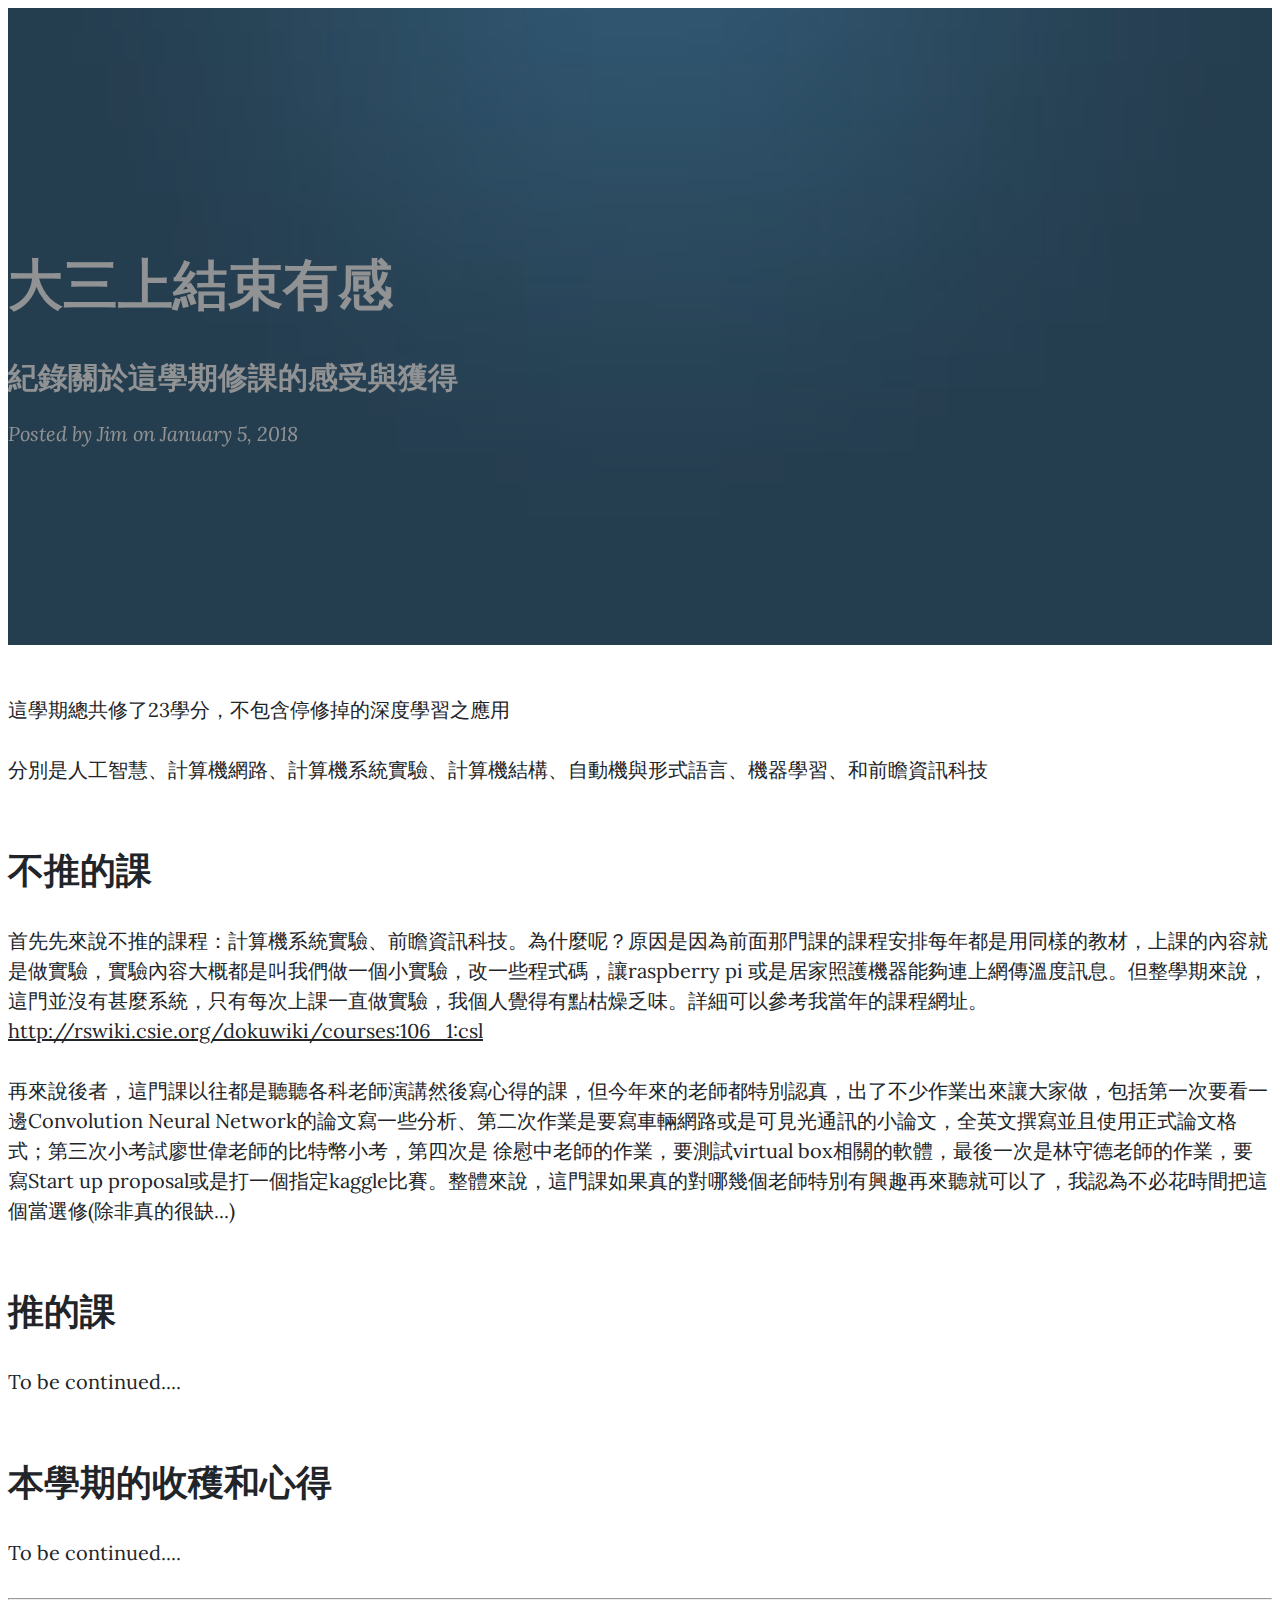
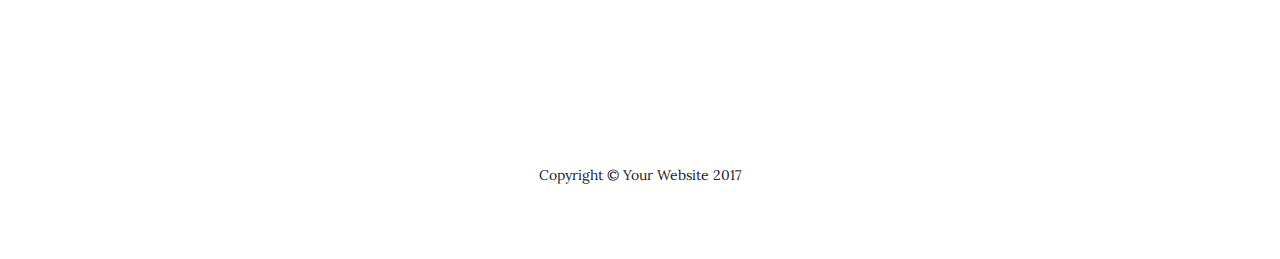
==== post.html @ 98096a2b "add first post" ====
<!DOCTYPE html>
<html lang="en">

  <head>

    <meta charset="utf-8">
    <meta name="viewport" content="width=device-width, initial-scale=1, shrink-to-fit=no">
    <meta name="description" content="">
    <meta name="author" content="">

    <title>Post</title>

    <!-- Bootstrap core CSS -->
    <link href="vendor/bootstrap/css/bootstrap.min.css" rel="stylesheet">

    <!-- Custom fonts for this template -->
    <link href="vendor/font-awesome/css/font-awesome.min.css" rel="stylesheet" type="text/css">
    <link href='https://fonts.googleapis.com/css?family=Lora:400,700,400italic,700italic' rel='stylesheet' type='text/css'>
    <link href='https://fonts.googleapis.com/css?family=Open+Sans:300italic,400italic,600italic,700italic,800italic,400,300,600,700,800' rel='stylesheet' type='text/css'>

    <!-- Custom styles for this template -->
    <link href="css/clean-blog.css" rel="stylesheet">

  </head>

  <body>

    <!-- Navigation -->
    <nav class="navbar navbar-expand-lg navbar-light fixed-top" id="mainNav">
      <div class="container">
        <a class="navbar-brand" href="index.html">Jim's Website</a>
        <button class="navbar-toggler navbar-toggler-right" type="button" data-toggle="collapse" data-target="#navbarResponsive" aria-controls="navbarResponsive" aria-expanded="false" aria-label="Toggle navigation">
          Menu
          <i class="fa fa-bars"></i>
        </button>
        <div class="collapse navbar-collapse" id="navbarResponsive">
          <ul class="navbar-nav ml-auto">
            <li class="nav-item">
              <a class="nav-link" href="index.html">Home</a>
            </li>
            <li class="nav-item">
              <a class="nav-link" href="about.html">About</a>
            </li>
            <li class="nav-item">
              <a class="nav-link" href="post.html">Post</a>
            </li>
            <li class="nav-item">
              <a class="nav-link" href="contact.html">Contact</a>
            </li>
          </ul>
        </div>
      </div>
    </nav>

    <!-- Page Header -->
    <header class="masthead" style="background-image: url('img/post-bg.jpg')">
      <div class="overlay"></div>
      <div class="container">
        <div class="row">
          <div class="col-lg-8 col-md-10 mx-auto">
            <div class="post-heading">
              <h1>大三上結束有感</h1>
              <h2 class="subheading">紀錄關於這學期修課的感受與獲得</h2>
              <span class="meta">Posted by Jim
              on January 5, 2018</span>
            </div>
          </div>
        </div>
      </div>
    </header>

    <!-- Post Content -->
    <article>
      <div class="container">
        <div class="row">
          <div class="col-lg-8 col-md-10 mx-auto">

            <p>這學期總共修了23學分，不包含停修掉的深度學習之應用</p>

            <p>分別是人工智慧、計算機網路、計算機系統實驗、計算機結構、自動機與形式語言、機器學習、和前瞻資訊科技</p>
            <h2 class="section-heading">不推的課</h2>
            <p>首先先來說不推的課程：計算機系統實驗、前瞻資訊科技。為什麼呢？原因是因為前面那門課的課程安排每年都是用同樣的教材，上課的內容就是做實驗，實驗內容大概都是叫我們做一個小實驗，改一些程式碼，讓raspberry pi 或是居家照護機器能夠連上網傳溫度訊息。但整學期來說，這門並沒有甚麼系統，只有每次上課一直做實驗，我個人覺得有點枯燥乏味。詳細可以參考我當年的課程網址。
            <a href="http://rswiki.csie.org/dokuwiki/courses:106_1:csl">http://rswiki.csie.org/dokuwiki/courses:106_1:csl</a></p>
            <p>再來說後者，這門課以往都是聽聽各科老師演講然後寫心得的課，但今年來的老師都特別認真，出了不少作業出來讓大家做，包括第一次要看一邊Convolution Neural Network的論文寫一些分析、第二次作業是要寫車輛網路或是可見光通訊的小論文，全英文撰寫並且使用正式論文格式；第三次小考試廖世偉老師的比特幣小考，第四次是
            徐慰中老師的作業，要測試virtual box相關的軟體，最後一次是林守德老師的作業，要寫Start up proposal或是打一個指定kaggle比賽。整體來說，這門課如果真的對哪幾個老師特別有興趣再來聽就可以了，我認為不必花時間把這個當選修(除非真的很缺...)</p>

            <h2 class="section-heading">推的課</h2>
            <!--<blockquote class="blockquote">The dreams of yesterday are the hopes of today and the reality of tomorrow. Science has not yet mastered prophecy. We predict too much for the next year and yet far too little for the next ten.</blockquote>-->

            <p>To be continued....</p>

            <h2 class="section-heading">本學期的收穫和心得</h2>

            <p>To be continued....</p>

            <!--
            <a href="#">
              <img class="img-fluid" src="img/post-sample-image.jpg" alt="">
            </a>
            <span class="caption text-muted">To go places and do things that have never been done before – that’s what living is all about.</span> -->

            
          </div>
        </div>
      </div>
    </article>

    <hr>

    <!-- Footer -->
    <footer>
      <div class="container">
        <div class="row">
          <div class="col-lg-8 col-md-10 mx-auto">
            <ul class="list-inline text-center">
              <li class="list-inline-item">
                <a href="#">
                  <span class="fa-stack fa-lg">
                    <i class="fa fa-circle fa-stack-2x"></i>
                    <i class="fa fa-twitter fa-stack-1x fa-inverse"></i>
                  </span>
                </a>
              </li>
              <li class="list-inline-item">
                <a href="https://www.facebook.com/jim.lin.98">
                  <span class="fa-stack fa-lg">
                    <i class="fa fa-circle fa-stack-2x"></i>
                    <i class="fa fa-facebook fa-stack-1x fa-inverse"></i>
                  </span>
                </a>
              </li>
              <li class="list-inline-item">
                <a href="https://github.com/jimlinntu">
                  <span class="fa-stack fa-lg">
                    <i class="fa fa-circle fa-stack-2x"></i>
                    <i class="fa fa-github fa-stack-1x fa-inverse"></i>
                  </span>
                </a>
              </li>
            </ul>
            <p class="copyright text-muted">Copyright &copy; Your Website 2017</p>
          </div>
        </div>
      </div>
    </footer>

    <!-- Bootstrap core JavaScript -->
    <script src="vendor/jquery/jquery.min.js"></script>
    <script src="vendor/bootstrap/js/bootstrap.bundle.min.js"></script>

    <!-- Custom scripts for this template -->
    <script src="js/clean-blog.min.js"></script>

  </body>

</html>
---- css/clean-blog.css ----
/*!
 * Start Bootstrap - Clean Blog v4.0.0-beta.2 (https://startbootstrap.com/template-overviews/clean-blog)
 * Copyright 2013-2017 Start Bootstrap
 * Licensed under MIT (https://github.com/BlackrockDigital/startbootstrap-clean-blog/blob/master/LICENSE)
 */
body {
  font-size: 20px;
  color: #212529;
  font-family: '微軟正黑體', 'Lora', 'Times New Roman', serif; }

p {
  line-height: 1.5;
  margin: 30px 0; }
  p a {
    text-decoration: underline; }

h1,
h2,
h3,
h4,
h5,
h6 {
  font-weight: 800;
  font-family: '微軟正黑體', 'Open Sans', 'Helvetica Neue', Helvetica, Arial, sans-serif; }

a {
  color: #212529;
  -webkit-transition: all 0.2s;
  -moz-transition: all 0.2s;
  transition: all 0.2s; }
  a:focus, a:hover {
    color: #0085A1; }

blockquote {
  font-style: italic;
  color: #868e96; }

.section-heading {
  font-size: 36px;
  font-weight: 700;
  margin-top: 60px; }

.caption {
  font-size: 14px;
  font-style: italic;
  display: block;
  margin: 0;
  padding: 10px;
  text-align: center;
  border-bottom-right-radius: 5px;
  border-bottom-left-radius: 5px; }

::-moz-selection {
  color: #fff;
  background: #0085A1;
  text-shadow: none; }

::selection {
  color: #fff;
  background: #0085A1;
  text-shadow: none; }

img::selection {
  color: #fff;
  background: transparent; }

img::-moz-selection {
  color: #fff;
  background: transparent; }

body {
  -webkit-tap-highlight-color: #0085A1; }

#mainNav {
  position: absolute;
  border-bottom: 1px solid #e9ecef;
  background-color: white;
  font-family: '微軟正黑體', 'Open Sans', 'Helvetica Neue', Helvetica, Arial, sans-serif; }
  #mainNav .navbar-brand {
    font-weight: 800;
    color: #343a40; }
  #mainNav .navbar-toggler {
    font-size: 12px;
    font-weight: 800;
    padding: 13px;
    text-transform: uppercase;
    color: #343a40; }
  #mainNav .navbar-nav > li.nav-item > a {
    font-size: 12px;
    font-weight: 800;
    letter-spacing: 1px;
    text-transform: uppercase; }
  @media only screen and (min-width: 992px) {
    #mainNav {
      border-bottom: 1px solid transparent;
      background: transparent; }
      #mainNav .navbar-brand {
        padding: 10px 20px;
        color: #fff; }
        #mainNav .navbar-brand:focus, #mainNav .navbar-brand:hover {
          color: rgba(255, 255, 255, 0.8); }
      #mainNav .navbar-nav > li.nav-item > a {
        padding: 10px 20px;
        color: #fff; }
        #mainNav .navbar-nav > li.nav-item > a:focus, #mainNav .navbar-nav > li.nav-item > a:hover {
          color: rgba(255, 255, 255, 0.8); } }
  @media only screen and (min-width: 992px) {
    #mainNav {
      -webkit-transition: background-color 0.2s;
      -moz-transition: background-color 0.2s;
      transition: background-color 0.2s;
      /* Force Hardware Acceleration in WebKit */
      -webkit-transform: translate3d(0, 0, 0);
      -moz-transform: translate3d(0, 0, 0);
      -ms-transform: translate3d(0, 0, 0);
      -o-transform: translate3d(0, 0, 0);
      transform: translate3d(0, 0, 0);
      -webkit-backface-visibility: hidden; }
      #mainNav.is-fixed {
        /* when the user scrolls down, we hide the header right above the viewport */
        position: fixed;
        top: -67px;
        -webkit-transition: -webkit-transform 0.2s;
        -moz-transition: -moz-transform 0.2s;
        transition: transform 0.2s;
        border-bottom: 1px solid white;
        background-color: rgba(255, 255, 255, 0.9); }
        #mainNav.is-fixed .navbar-brand {
          color: #212529; }
          #mainNav.is-fixed .navbar-brand:focus, #mainNav.is-fixed .navbar-brand:hover {
            color: #0085A1; }
        #mainNav.is-fixed .navbar-nav > li.nav-item > a {
          color: #212529; }
          #mainNav.is-fixed .navbar-nav > li.nav-item > a:focus, #mainNav.is-fixed .navbar-nav > li.nav-item > a:hover {
            color: #0085A1; }
      #mainNav.is-visible {
        /* if the user changes the scrolling direction, we show the header */
        -webkit-transform: translate3d(0, 100%, 0);
        -moz-transform: translate3d(0, 100%, 0);
        -ms-transform: translate3d(0, 100%, 0);
        -o-transform: translate3d(0, 100%, 0);
        transform: translate3d(0, 100%, 0); } }

header.masthead {
  margin-bottom: 50px;
  background: no-repeat center center;
  background-color: #868e96;
  background-attachment: scroll;
  position: relative;
  -webkit-background-size: cover;
  -moz-background-size: cover;
  -o-background-size: cover;
  background-size: cover; }
  header.masthead .overlay {
    position: absolute;
    top: 0;
    left: 0;
    height: 100%;
    width: 100%;
    background-color: #212529;
    opacity: 0.5; }
  header.masthead .page-heading,
  header.masthead .post-heading,
  header.masthead .site-heading {
    padding: 200px 0 150px;
    color: white; }
    @media only screen and (min-width: 768px) {
      header.masthead .page-heading,
      header.masthead .post-heading,
      header.masthead .site-heading {
        padding: 200px 0; } }
  header.masthead .page-heading,
  header.masthead .site-heading {
    text-align: center; }
    header.masthead .page-heading h1,
    header.masthead .site-heading h1 {
      font-size: 50px;
      margin-top: 0; }
    header.masthead .page-heading .subheading,
    header.masthead .site-heading .subheading {
      font-size: 24px;
      font-weight: 300;
      line-height: 1.1;
      display: block;
      margin: 10px 0 0;
      font-family: '微軟正黑體' ,'Open Sans', 'Helvetica Neue', Helvetica, Arial, sans-serif; }
    @media only screen and (min-width: 768px) {
      header.masthead .page-heading h1,
      header.masthead .site-heading h1 {
        font-size: 80px; } }
  header.masthead .post-heading h1 {
    font-size: 35px; }
  header.masthead .post-heading .meta,
  header.masthead .post-heading .subheading {
    line-height: 1.1;
    display: block; }
  header.masthead .post-heading .subheading {
    font-size: 24px;
    font-weight: 600;
    margin: 10px 0 30px;
    font-family: '微軟正黑體', 'Open Sans', 'Helvetica Neue', Helvetica, Arial, sans-serif; }
  header.masthead .post-heading .meta {
    font-size: 20px;
    font-weight: 300;
    font-style: italic;
    font-family: '微軟正黑體', 'Lora', 'Times New Roman', serif; }
    header.masthead .post-heading .meta a {
      color: #fff; }
  @media only screen and (min-width: 768px) {
    header.masthead .post-heading h1 {
      font-size: 55px; }
    header.masthead .post-heading .subheading {
      font-size: 30px; } }

.post-preview > a {
  color: #212529; }
  .post-preview > a:focus, .post-preview > a:hover {
    text-decoration: none;
    color: #0085A1; }
  .post-preview > a > .post-title {
    font-size: 30px;
    margin-top: 30px;
    margin-bottom: 10px; }
  .post-preview > a > .post-subtitle {
    font-weight: 300;
    margin: 0 0 10px; }

.post-preview > .post-meta {
  font-size: 18px;
  font-style: italic;
  margin-top: 0;
  color: #868e96; }
  .post-preview > .post-meta > a {
    text-decoration: none;
    color: #212529; }
    .post-preview > .post-meta > a:focus, .post-preview > .post-meta > a:hover {
      text-decoration: underline;
      color: #0085A1; }

@media only screen and (min-width: 768px) {
  .post-preview > a > .post-title {
    font-size: 36px; } }

.floating-label-form-group {
  font-size: 14px;
  position: relative;
  margin-bottom: 0;
  padding-bottom: 0.5em;
  border-bottom: 1px solid #dee2e6; }
  .floating-label-form-group input,
  .floating-label-form-group textarea {
    font-size: 1.5em;
    position: relative;
    z-index: 1;
    padding: 0;
    resize: none;
    border: none;
    border-radius: 0;
    background: none;
    box-shadow: none !important;
    font-family: '微軟正黑體', 'Lora', 'Times New Roman', serif; }
    .floating-label-form-group input::-webkit-input-placeholder,
    .floating-label-form-group textarea::-webkit-input-placeholder {
      color: #868e96;
      font-family: '微軟正黑體', 'Lora', 'Times New Roman', serif; }
  .floating-label-form-group label {
    font-size: 0.85em;
    line-height: 1.764705882em;
    position: relative;
    z-index: 0;
    top: 2em;
    display: block;
    margin: 0;
    -webkit-transition: top 0.3s ease, opacity 0.3s ease;
    -moz-transition: top 0.3s ease, opacity 0.3s ease;
    -ms-transition: top 0.3s ease, opacity 0.3s ease;
    transition: top 0.3s ease, opacity 0.3s ease;
    vertical-align: middle;
    vertical-align: baseline;
    opacity: 0; }
  .floating-label-form-group .help-block {
    margin: 15px 0; }

.floating-label-form-group-with-value label {
  top: 0;
  opacity: 1; }

.floating-label-form-group-with-focus label {
  color: #0085A1; }

form .form-group:first-child .floating-label-form-group {
  border-top: 1px solid #dee2e6; }

footer {
  padding: 50px 0 65px; }
  footer .list-inline {
    margin: 0;
    padding: 0; }
  footer .copyright {
    font-size: 14px;
    margin-bottom: 0;
    text-align: center; }

.btn {
  font-size: 14px;
  font-weight: 800;
  padding: 15px 25px;
  letter-spacing: 1px;
  text-transform: uppercase;
  border-radius: 0;
  font-family: '微軟正黑體', 'Open Sans', 'Helvetica Neue', Helvetica, Arial, sans-serif; }

.btn-primary {
  background-color: #0085A1;
  border-color: #0085A1; }
  .btn-primary:hover, .btn-primary:focus, .btn-primary:active {
    color: #fff;
    background-color: #00657b !important;
    border-color: #00657b !important; }

.btn-lg {
  font-size: 16px;
  padding: 25px 35px; }
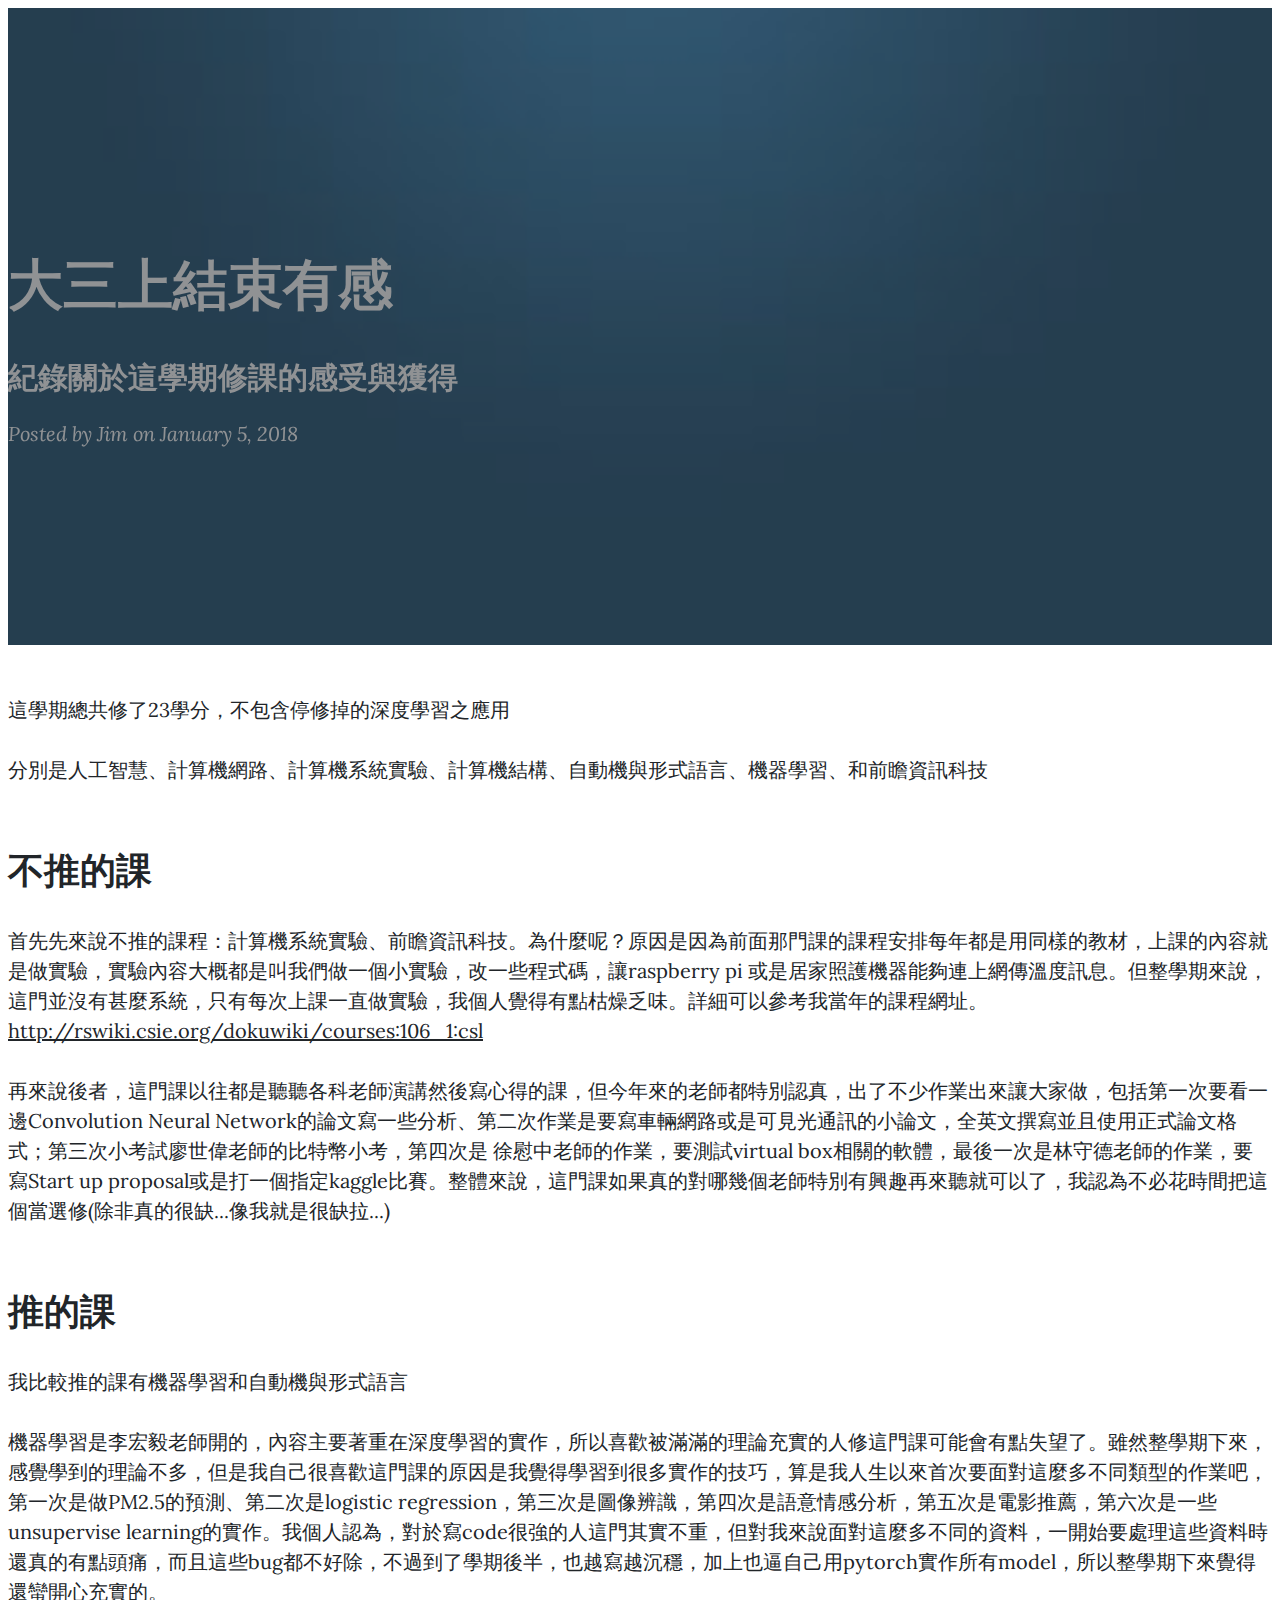
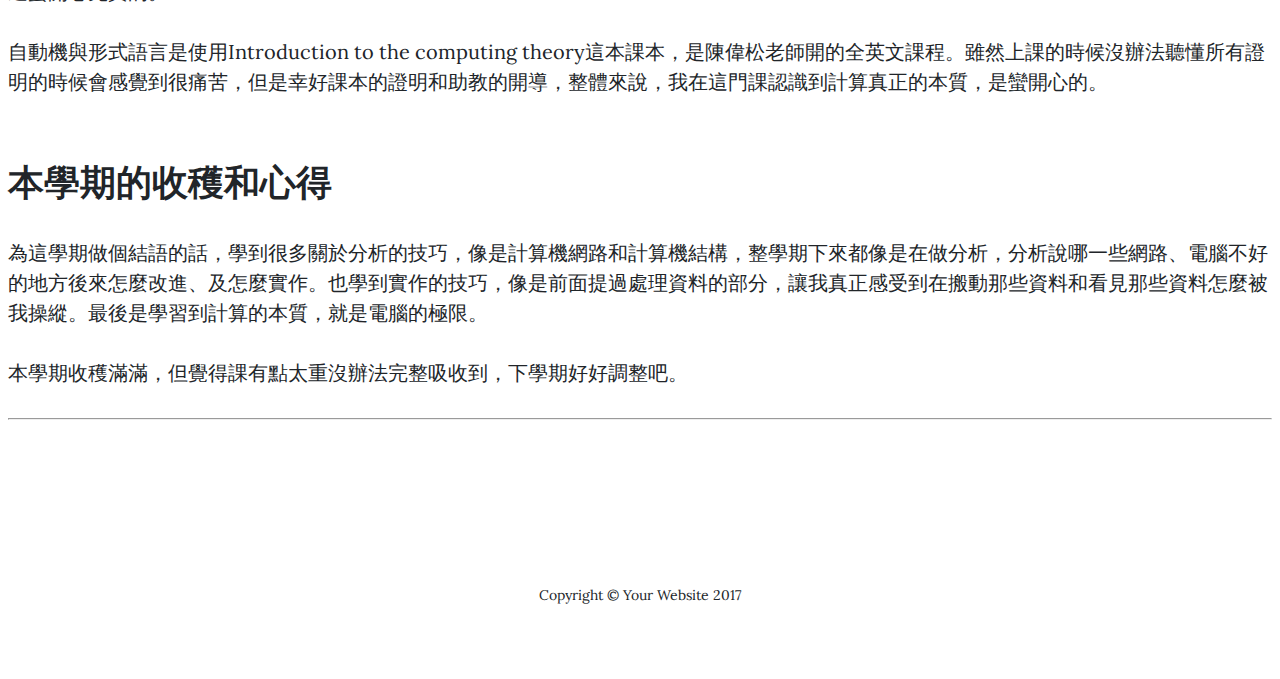
==== commit 11a8869a: "first post done" ====
--- a/post.html
+++ b/post.html
@@ -82,16 +82,19 @@
             <p>首先先來說不推的課程：計算機系統實驗、前瞻資訊科技。為什麼呢？原因是因為前面那門課的課程安排每年都是用同樣的教材，上課的內容就是做實驗，實驗內容大概都是叫我們做一個小實驗，改一些程式碼，讓raspberry pi 或是居家照護機器能夠連上網傳溫度訊息。但整學期來說，這門並沒有甚麼系統，只有每次上課一直做實驗，我個人覺得有點枯燥乏味。詳細可以參考我當年的課程網址。
             <a href="http://rswiki.csie.org/dokuwiki/courses:106_1:csl">http://rswiki.csie.org/dokuwiki/courses:106_1:csl</a></p>
             <p>再來說後者，這門課以往都是聽聽各科老師演講然後寫心得的課，但今年來的老師都特別認真，出了不少作業出來讓大家做，包括第一次要看一邊Convolution Neural Network的論文寫一些分析、第二次作業是要寫車輛網路或是可見光通訊的小論文，全英文撰寫並且使用正式論文格式；第三次小考試廖世偉老師的比特幣小考，第四次是
-            徐慰中老師的作業，要測試virtual box相關的軟體，最後一次是林守德老師的作業，要寫Start up proposal或是打一個指定kaggle比賽。整體來說，這門課如果真的對哪幾個老師特別有興趣再來聽就可以了，我認為不必花時間把這個當選修(除非真的很缺...)</p>
+            徐慰中老師的作業，要測試virtual box相關的軟體，最後一次是林守德老師的作業，要寫Start up proposal或是打一個指定kaggle比賽。整體來說，這門課如果真的對哪幾個老師特別有興趣再來聽就可以了，我認為不必花時間把這個當選修(除非真的很缺...像我就是很缺拉...)</p>
 
             <h2 class="section-heading">推的課</h2>
             <!--<blockquote class="blockquote">The dreams of yesterday are the hopes of today and the reality of tomorrow. Science has not yet mastered prophecy. We predict too much for the next year and yet far too little for the next ten.</blockquote>-->
 
-            <p>To be continued....</p>
+            <p>我比較推的課有機器學習和自動機與形式語言</p>
+            <p>機器學習是李宏毅老師開的，內容主要著重在深度學習的實作，所以喜歡被滿滿的理論充實的人修這門課可能會有點失望了。雖然整學期下來，感覺學到的理論不多，但是我自己很喜歡這門課的原因是我覺得學習到很多實作的技巧，算是我人生以來首次要面對這麼多不同類型的作業吧，第一次是做PM2.5的預測、第二次是logistic regression，第三次是圖像辨識，第四次是語意情感分析，第五次是電影推薦，第六次是一些unsupervise learning的實作。我個人認為，對於寫code很強的人這門其實不重，但對我來說面對這麼多不同的資料，一開始要處理這些資料時還真的有點頭痛，而且這些bug都不好除，不過到了學期後半，也越寫越沉穩，加上也逼自己用pytorch實作所有model，所以整學期下來覺得還蠻開心充實的。 </p>
+            <p>自動機與形式語言是使用Introduction to the computing theory這本課本，是陳偉松老師開的全英文課程。雖然上課的時候沒辦法聽懂所有證明的時候會感覺到很痛苦，但是幸好課本的證明和助教的開導，整體來說，我在這門課認識到計算真正的本質，是蠻開心的。</p>
 
             <h2 class="section-heading">本學期的收穫和心得</h2>
 
-            <p>To be continued....</p>
+            <p>為這學期做個結語的話，學到很多關於分析的技巧，像是計算機網路和計算機結構，整學期下來都像是在做分析，分析說哪一些網路、電腦不好的地方後來怎麼改進、及怎麼實作。也學到實作的技巧，像是前面提過處理資料的部分，讓我真正感受到在搬動那些資料和看見那些資料怎麼被我操縱。最後是學習到計算的本質，就是電腦的極限。</p>
+            <p>本學期收穫滿滿，但覺得課有點太重沒辦法完整吸收到，下學期好好調整吧。</p>
 
             <!--
             <a href="#">
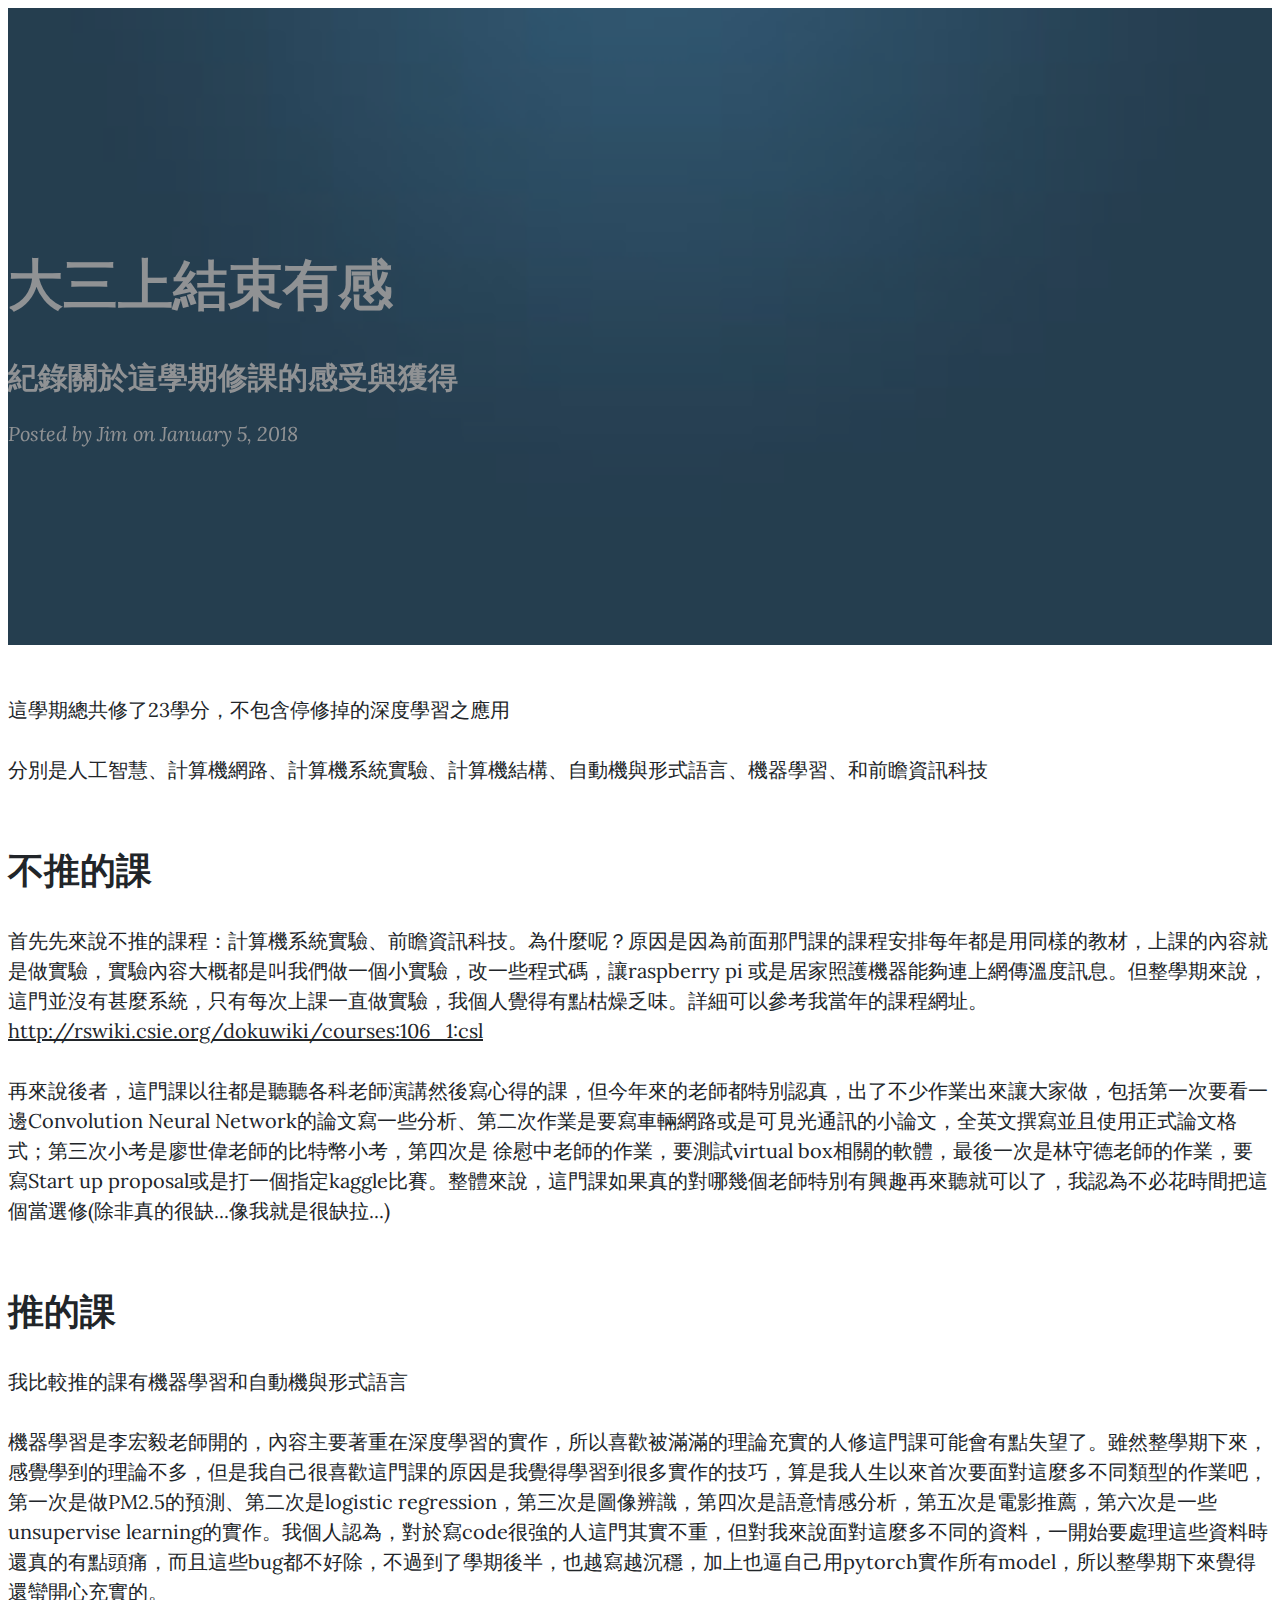
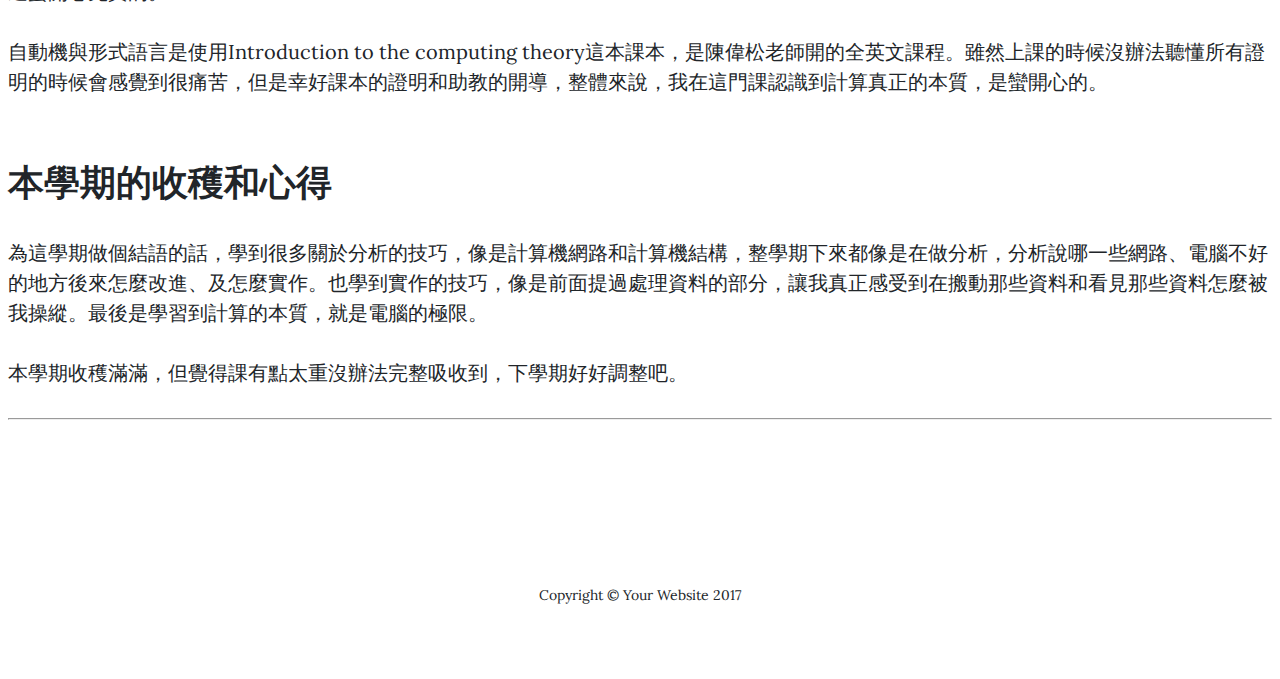
==== commit 8189d30e: "first post done fix typo" ====
--- a/post.html
+++ b/post.html
@@ -81,7 +81,7 @@
             <h2 class="section-heading">不推的課</h2>
             <p>首先先來說不推的課程：計算機系統實驗、前瞻資訊科技。為什麼呢？原因是因為前面那門課的課程安排每年都是用同樣的教材，上課的內容就是做實驗，實驗內容大概都是叫我們做一個小實驗，改一些程式碼，讓raspberry pi 或是居家照護機器能夠連上網傳溫度訊息。但整學期來說，這門並沒有甚麼系統，只有每次上課一直做實驗，我個人覺得有點枯燥乏味。詳細可以參考我當年的課程網址。
             <a href="http://rswiki.csie.org/dokuwiki/courses:106_1:csl">http://rswiki.csie.org/dokuwiki/courses:106_1:csl</a></p>
-            <p>再來說後者，這門課以往都是聽聽各科老師演講然後寫心得的課，但今年來的老師都特別認真，出了不少作業出來讓大家做，包括第一次要看一邊Convolution Neural Network的論文寫一些分析、第二次作業是要寫車輛網路或是可見光通訊的小論文，全英文撰寫並且使用正式論文格式；第三次小考試廖世偉老師的比特幣小考，第四次是
+            <p>再來說後者，這門課以往都是聽聽各科老師演講然後寫心得的課，但今年來的老師都特別認真，出了不少作業出來讓大家做，包括第一次要看一邊Convolution Neural Network的論文寫一些分析、第二次作業是要寫車輛網路或是可見光通訊的小論文，全英文撰寫並且使用正式論文格式；第三次小考是廖世偉老師的比特幣小考，第四次是
             徐慰中老師的作業，要測試virtual box相關的軟體，最後一次是林守德老師的作業，要寫Start up proposal或是打一個指定kaggle比賽。整體來說，這門課如果真的對哪幾個老師特別有興趣再來聽就可以了，我認為不必花時間把這個當選修(除非真的很缺...像我就是很缺拉...)</p>
 
             <h2 class="section-heading">推的課</h2>
